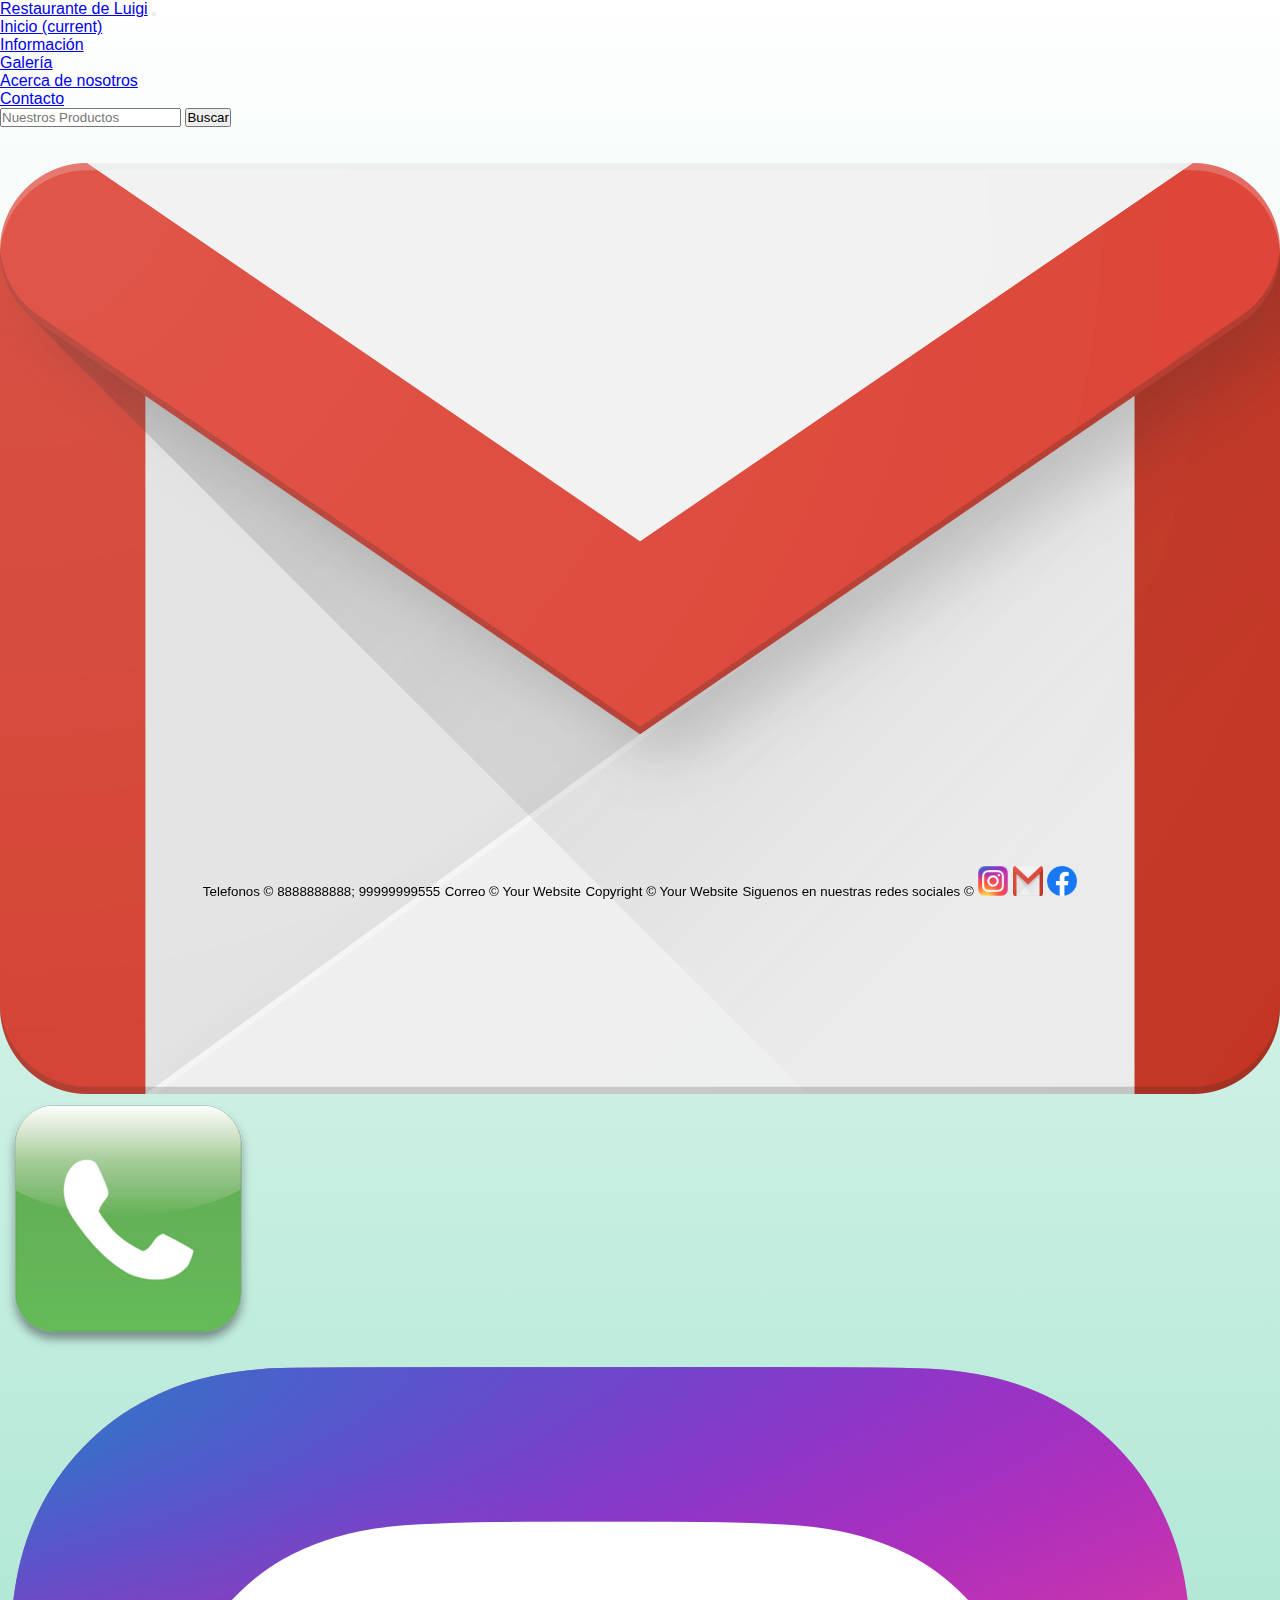
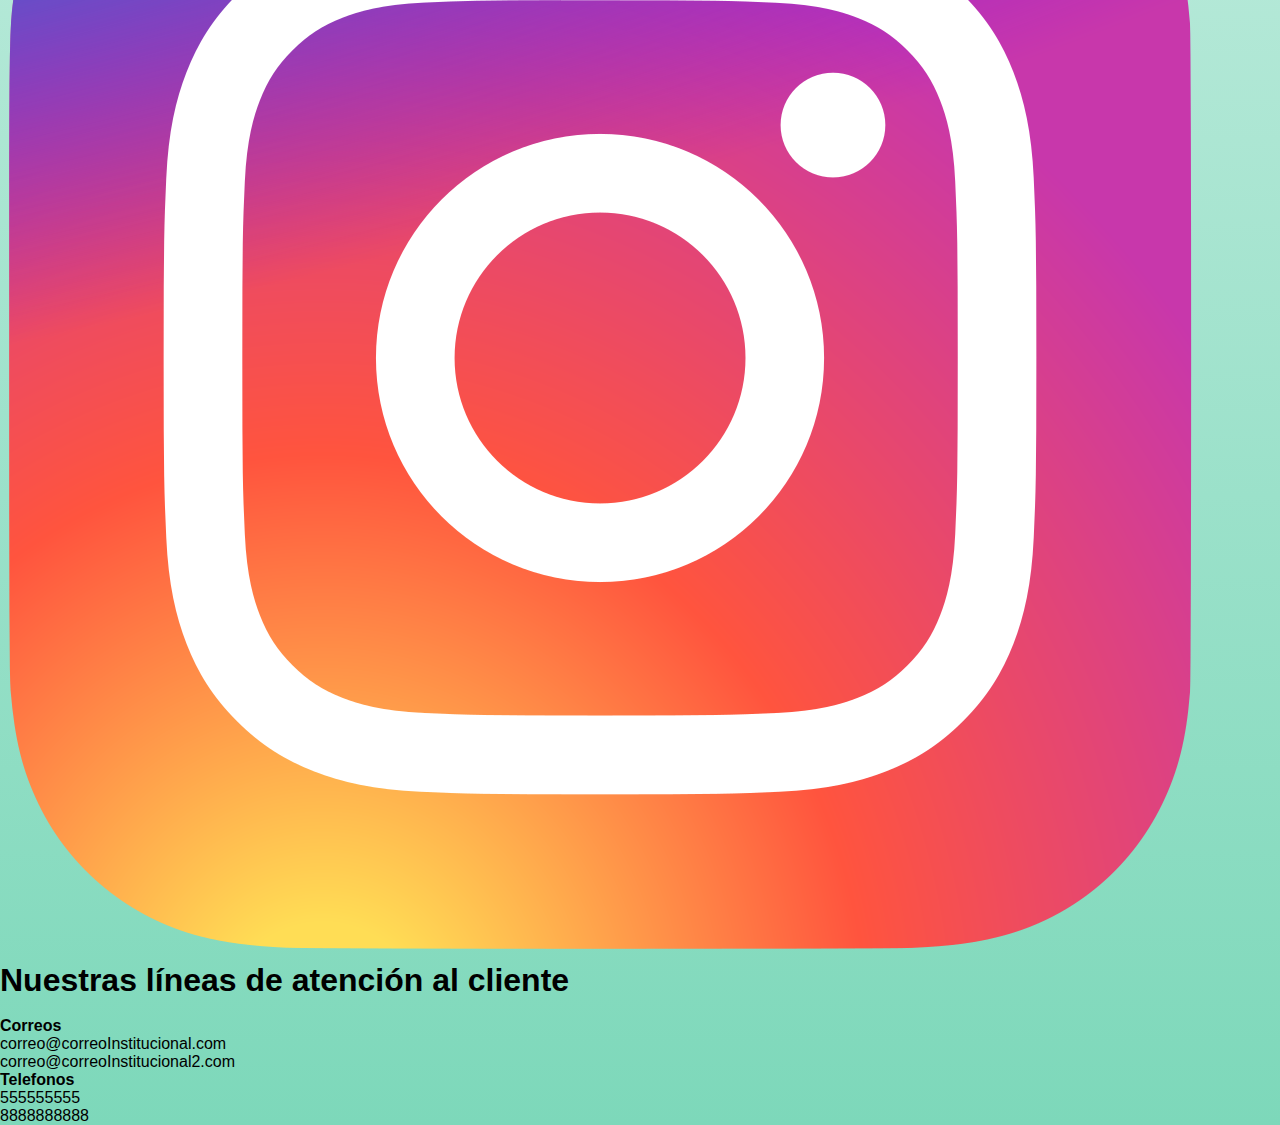
==== contactanos.html @ adb9cc13 "First Commit" ====
<!DOCTYPE html>
<html lang="en">
<head>
    <meta charset="UTF-8">
    <meta name="viewport" content="width=device-width, initial-scale=1.0">
    <link rel="stylesheet" href="https://stackpath.bootstrapcdn.com/bootstrap/4.5.0/css/bootstrap.min.css" integrity="sha384-9aIt2nRpC12Uk9gS9baDl411NQApFmC26EwAOH8WgZl5MYYxFfc+NcPb1dKGj7Sk" crossorigin="anonymous">
    <title>Inicio</title>
    <link rel="stylesheet" href="css/estilos.css">
</head>
<body>
    <nav class="navbar navbar-expand-lg">
        <a class="navbar-brand" href="inicio.html">Restaurante de Luigi</a>
        <button class="navbar-toggler" type="button" data-toggle="collapse" data-target="#navbarSupportedContent" aria-controls="navbarSupportedContent" aria-expanded="false" aria-label="Toggle navigation">
            <span class="navbar-toggler-icon"></span>
        </button>
        
        <div class="collapse navbar-collapse" id="navbarSupportedContent">
            <ul class="navbar-nav mr-auto">
            <li class="nav-item active">
                <a class="nav-link" href="inicio.html">Inicio <span class="sr-only">(current)</span></a>
            </li>
            <li class="nav-item dropdown">
                <a class="nav-link dropdown-toggle" href="#" id="navbarDropdown" role="button" data-toggle="dropdown" aria-haspopup="true" aria-expanded="false">
                Información
                </a>
                <div class="dropdown-menu" aria-labelledby="navbarDropdown">
                <a class="dropdown-item" href="galeria.html">Galería</a>
                <div class="dropdown-divider"></div>
                <a class="dropdown-item" href="informacion.html">Acerca de nosotros</a>
                <div class="dropdown-divider"></div>
                <a class="dropdown-item" href="contactanos.html">Contacto</a>
                </div>
            </li>
            </ul>
            <form class="form-inline my-2 my-lg-0">
            <input class="form-control mr-sm-2" type="search" placeholder="Nuestros Productos" aria-label="Search">
            <button class="btn btn-outline-success my-2 my-sm-0" type="submit">Buscar</button>
            </form>
        </div>
    </nav>


    <div class="container">
        <br>
        <br>
        <div class="row">
            <div class="col-4">
                <div id="carouselExampleSlidesOnly" class="carousel slide" data-ride="carousel" data-interval ="2000">
                    <div class="carousel-inner">
                      <div class="carousel-item active">
                        <img class="d-block w-100" src="img/mail.png" alt="First slide">
                      </div>
                      <div class="carousel-item">
                        <img class="d-block w-100" src="img/telefono.png" alt="Second slide">
                      </div>
                      <div class="carousel-item">
                        <img class="d-block w-100" src="img/inst.png" alt="Third slide">
                      </div>
                    </div>
                  </div>
            </div>
            <div class="col-4">
              <h1>Nuestras líneas de atención al cliente</h1>
              <br>
              <h4>
                  Correos
              </h4>
              <p class="lead">
                  correo@correoInstitucional.com
              </p>
              <p class="lead">
                correo@correoInstitucional2.com
              </p>
              <h4>
                Telefonos
              </h4>
              <p class="lead">
                555555555
              </p>
              <p class="lead">
               8888888888
              </p>
            </div>
          </div>
    </div>
    <footer id="sticky-footer2" class="py-4 bg-dark text-white-50">
        <div class="container text-center">
            <small>Telefonos &copy; 8888888888; 99999999555</small>
            <small>Correo &copy; Your Website</small>
            <small>Copyright &copy; Your Website</small>
            <small>Siguenos en nuestras redes sociales &copy;</small>
            <img src="img/inst.png" width="30" height="30" alt="">
            <img src="img/mail.png" width="30" height="30" alt="">
            <img src="img/face.webp" width="30" height="30" alt="">
        </div>
    </footer>

    <script src="https://code.jquery.com/jquery-3.5.1.slim.min.js" integrity="sha384-DfXdz2htPH0lsSSs5nCTpuj/zy4C+OGpamoFVy38MVBnE+IbbVYUew+OrCXaRkfj" crossorigin="anonymous"></script>
    <script src="https://cdn.jsdelivr.net/npm/popper.js@1.16.0/dist/umd/popper.min.js" integrity="sha384-Q6E9RHvbIyZFJoft+2mJbHaEWldlvI9IOYy5n3zV9zzTtmI3UksdQRVvoxMfooAo" crossorigin="anonymous"></script>
    <script src="https://stackpath.bootstrapcdn.com/bootstrap/4.5.0/js/bootstrap.min.js" integrity="sha384-OgVRvuATP1z7JjHLkuOU7Xw704+h835Lr+6QL9UvYjZE3Ipu6Tp75j7Bh/kR0JKI" crossorigin="anonymous"></script>
    
</body>
</html>
---- css/estilos.css ----
* {
    margin: 0; 
    padding: 0;
    box-sizing: border-box;
}

body { 
    min-height: 100vh;
    background: linear-gradient(#fff, #7dd8ba);
    font-family: 'Raleway', sans-serif;
}

.titulo {
    color: #fff;
}

.subtitulo {
    margin: 0;
    color: #fff;
    display: inline;
    font-size: 50px;
    font-weight: 500;
    text-transform: uppercase;
}

.sabor { 
    color: #fff;
    margin: 7px 0;
    font-size: 50px;
    font-weight: 600;
    text-shadow: 2px 2px 1px rgba(0,0,0,0.7);
    font-family: 'Dancing Script', cursive;
    margin-top: 0;
}

.linea-division {
    width: 80%;
    height: 2px;
    background-color: #36221c;
}

#sticky-footer {
    flex-shrink: none;
    position: fixed bottom;
    left: 0;
    bottom: 0;
    width: 100%;
    text-align: center;
    justify-content: space-between;
}

#sticky-footer2 {
    flex-shrink: none;
    position: fixed;
    left: 0;
    bottom: 0;
    width: 100%;
    text-align: center;
    justify-content: space-between;
}
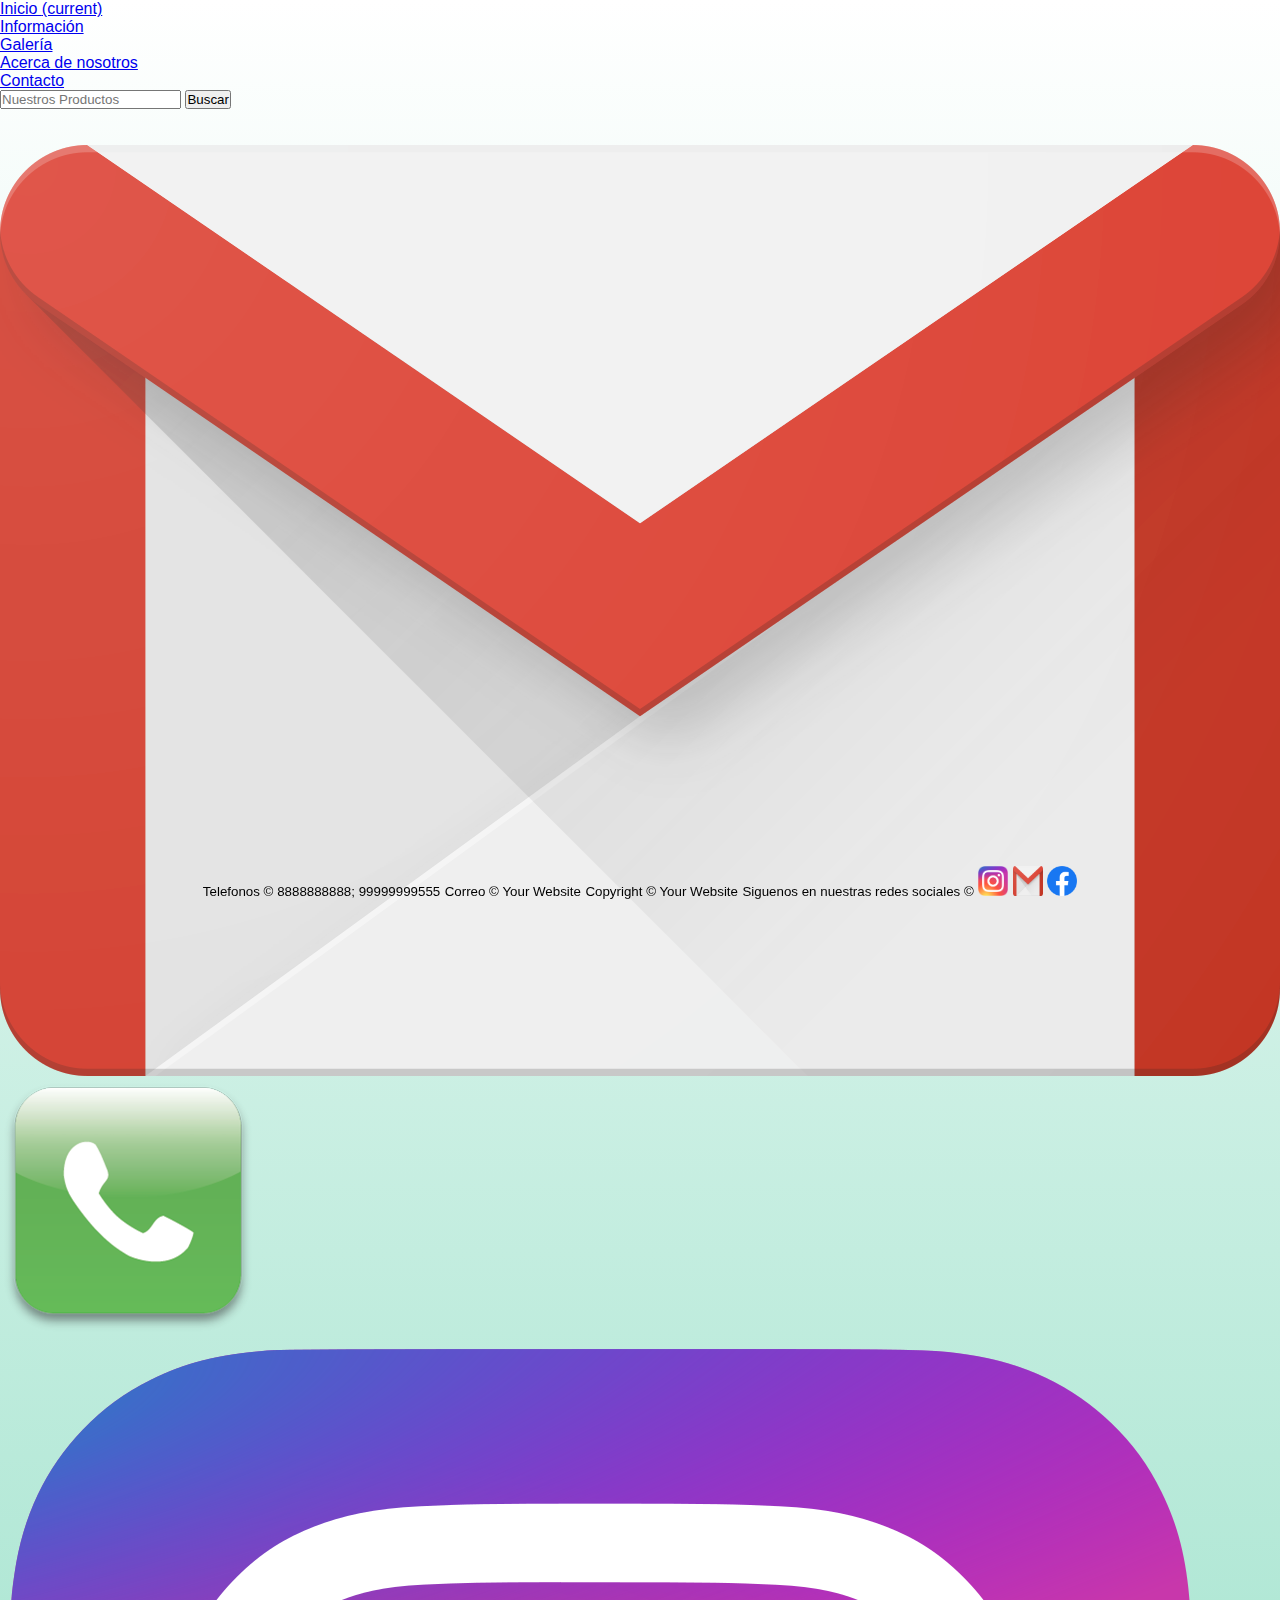
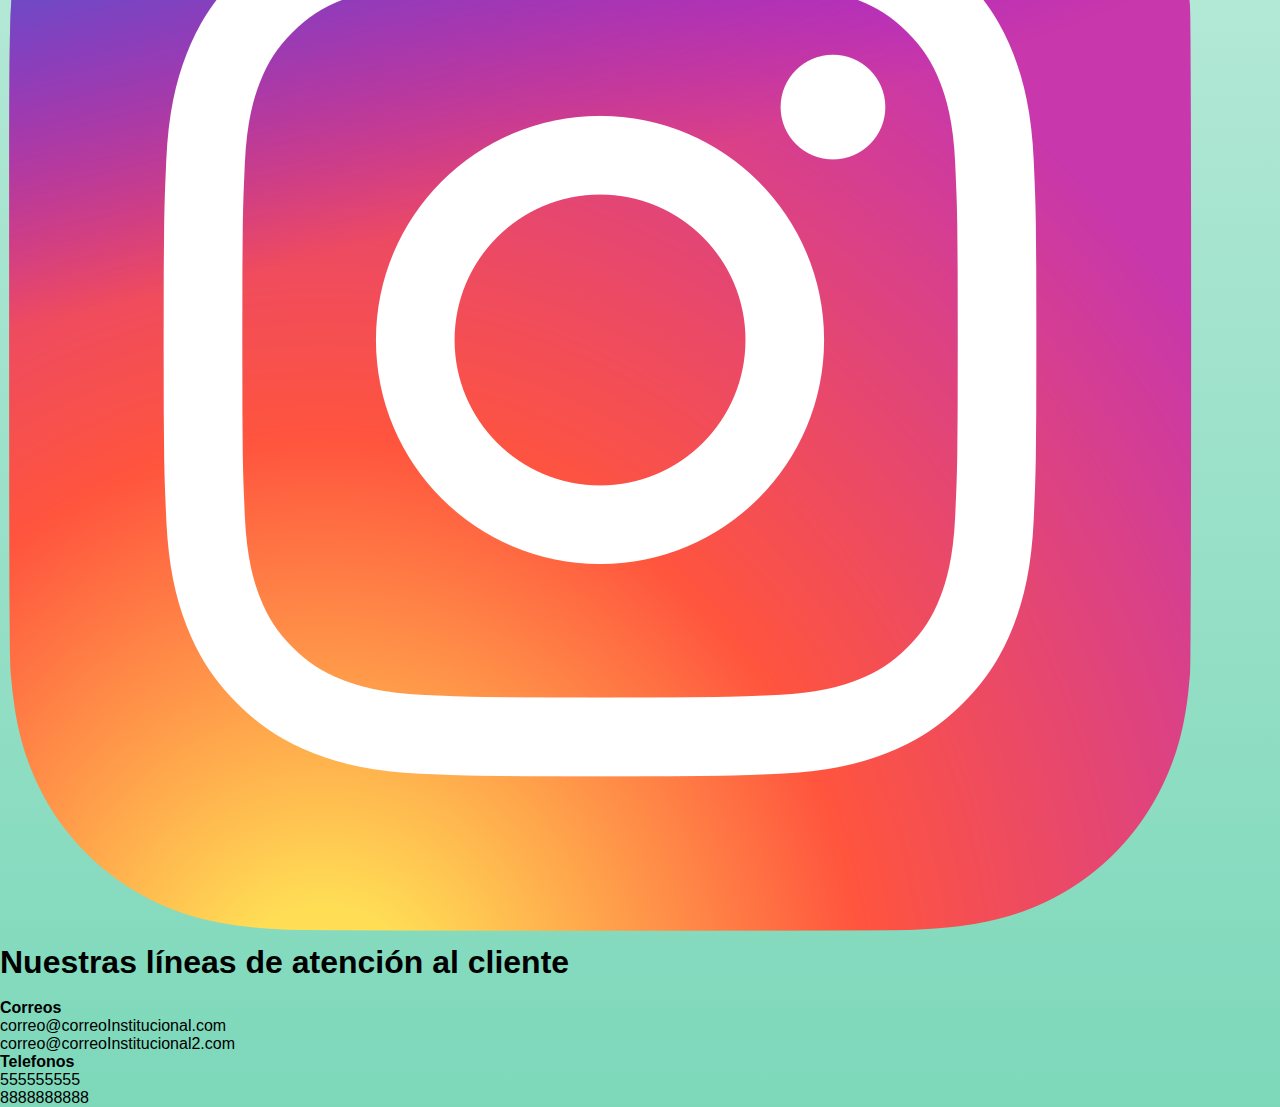
==== commit 4e6840e9: "Third Commit" ====
--- a/contactanos.html
+++ b/contactanos.html
@@ -9,7 +9,7 @@
 </head>
 <body>
     <nav class="navbar navbar-expand-lg">
-        <a class="navbar-brand" href="inicio.html">Restaurante de Luigi</a>
+        <a class="navbar-brand" href="index.htmlestaurante de Luigi</a>
         <button class="navbar-toggler" type="button" data-toggle="collapse" data-target="#navbarSupportedContent" aria-controls="navbarSupportedContent" aria-expanded="false" aria-label="Toggle navigation">
             <span class="navbar-toggler-icon"></span>
         </button>
@@ -17,7 +17,7 @@
         <div class="collapse navbar-collapse" id="navbarSupportedContent">
             <ul class="navbar-nav mr-auto">
             <li class="nav-item active">
-                <a class="nav-link" href="inicio.html">Inicio <span class="sr-only">(current)</span></a>
+                <a class="nav-link" href="index.html">Inicio <span class="sr-only">(current)</span></a>
             </li>
             <li class="nav-item dropdown">
                 <a class="nav-link dropdown-toggle" href="#" id="navbarDropdown" role="button" data-toggle="dropdown" aria-haspopup="true" aria-expanded="false">
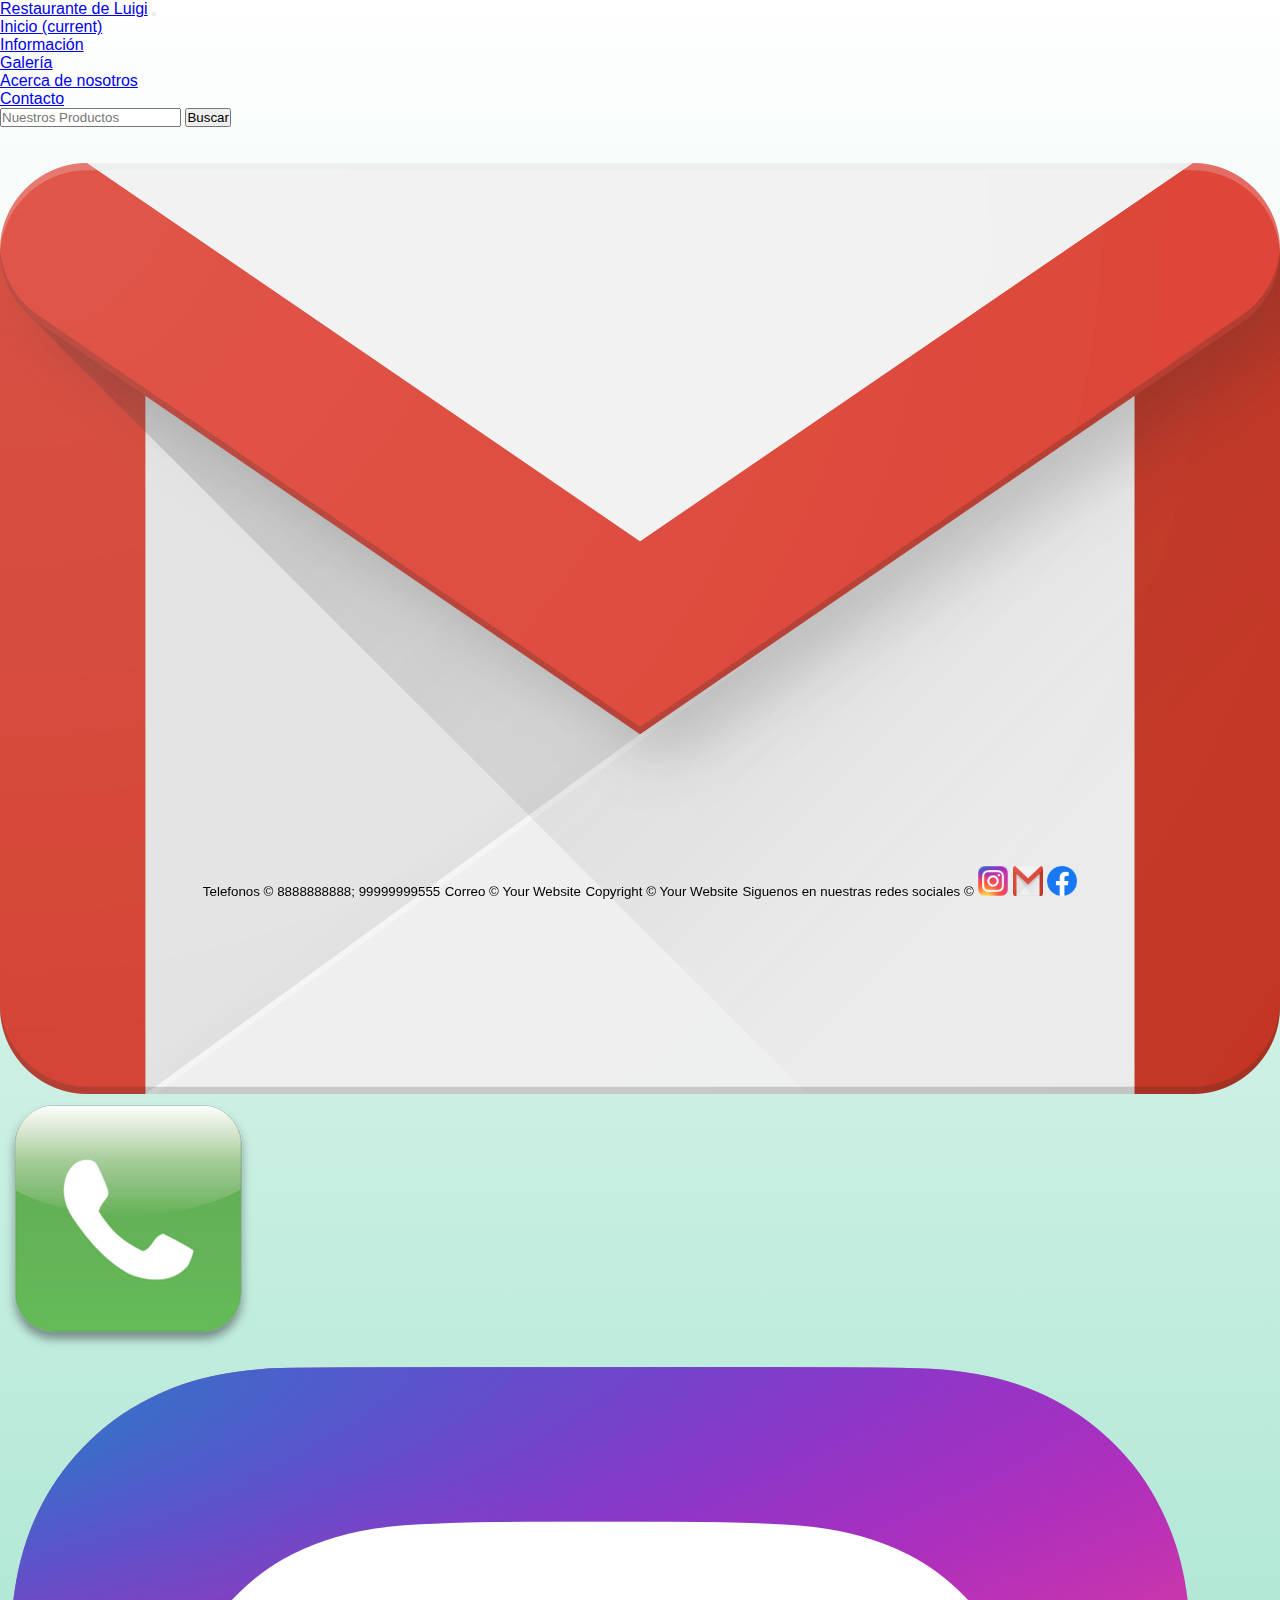
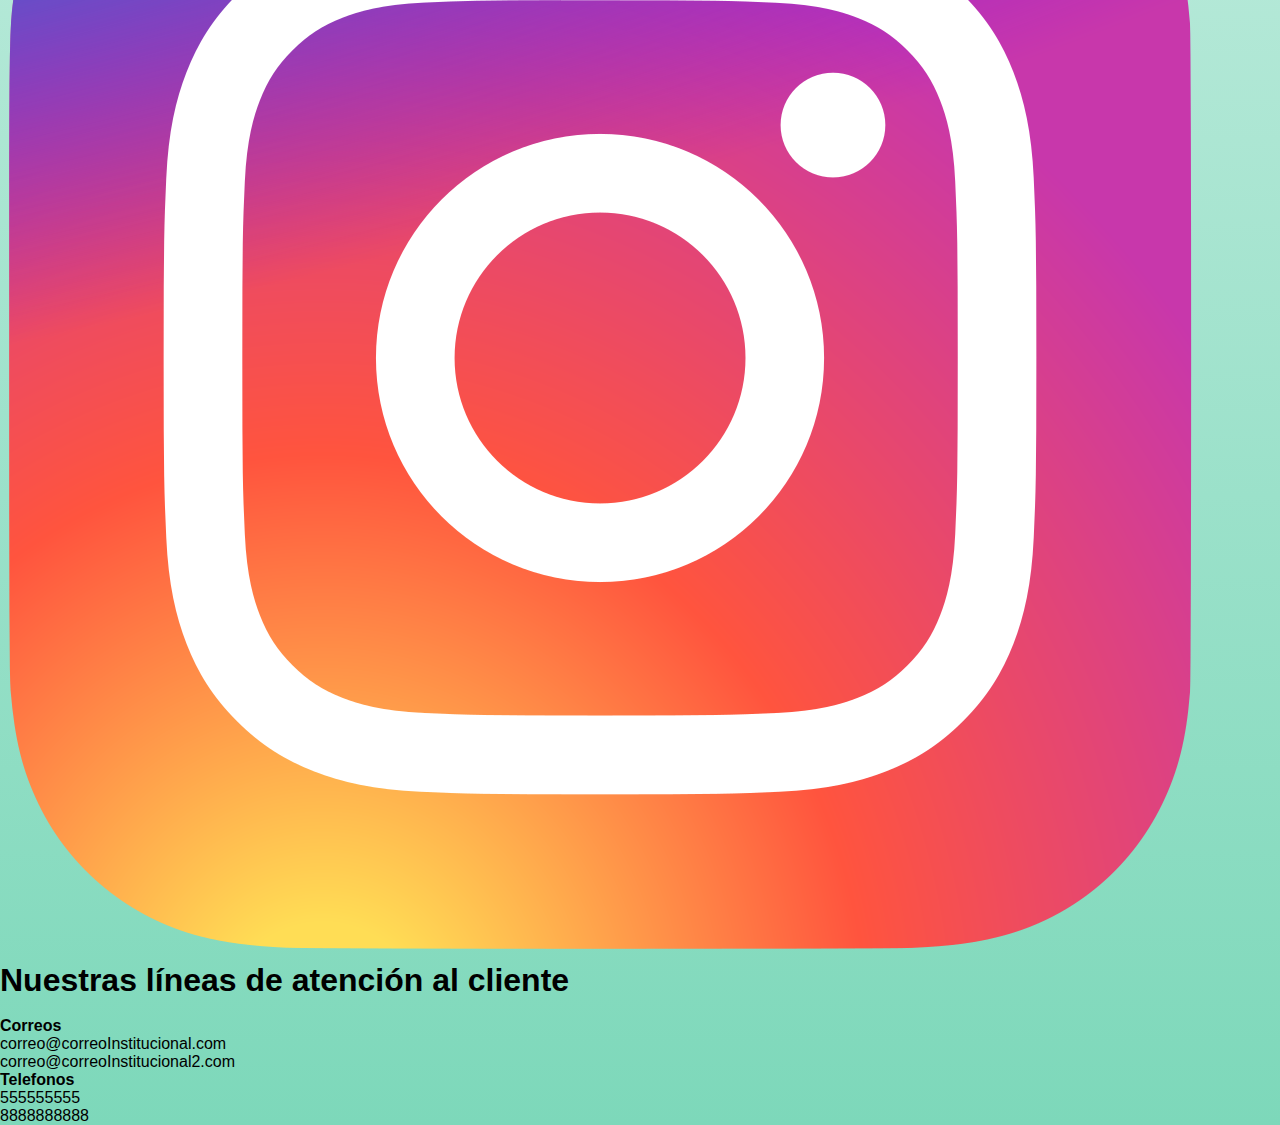
==== commit 81bed2dc: "Third Commit" ====
--- a/contactanos.html
+++ b/contactanos.html
@@ -9,7 +9,7 @@
 </head>
 <body>
     <nav class="navbar navbar-expand-lg">
-        <a class="navbar-brand" href="index.htmlestaurante de Luigi</a>
+        <a class="navbar-brand" href="index.html">Restaurante de Luigi</a>
         <button class="navbar-toggler" type="button" data-toggle="collapse" data-target="#navbarSupportedContent" aria-controls="navbarSupportedContent" aria-expanded="false" aria-label="Toggle navigation">
             <span class="navbar-toggler-icon"></span>
         </button>
